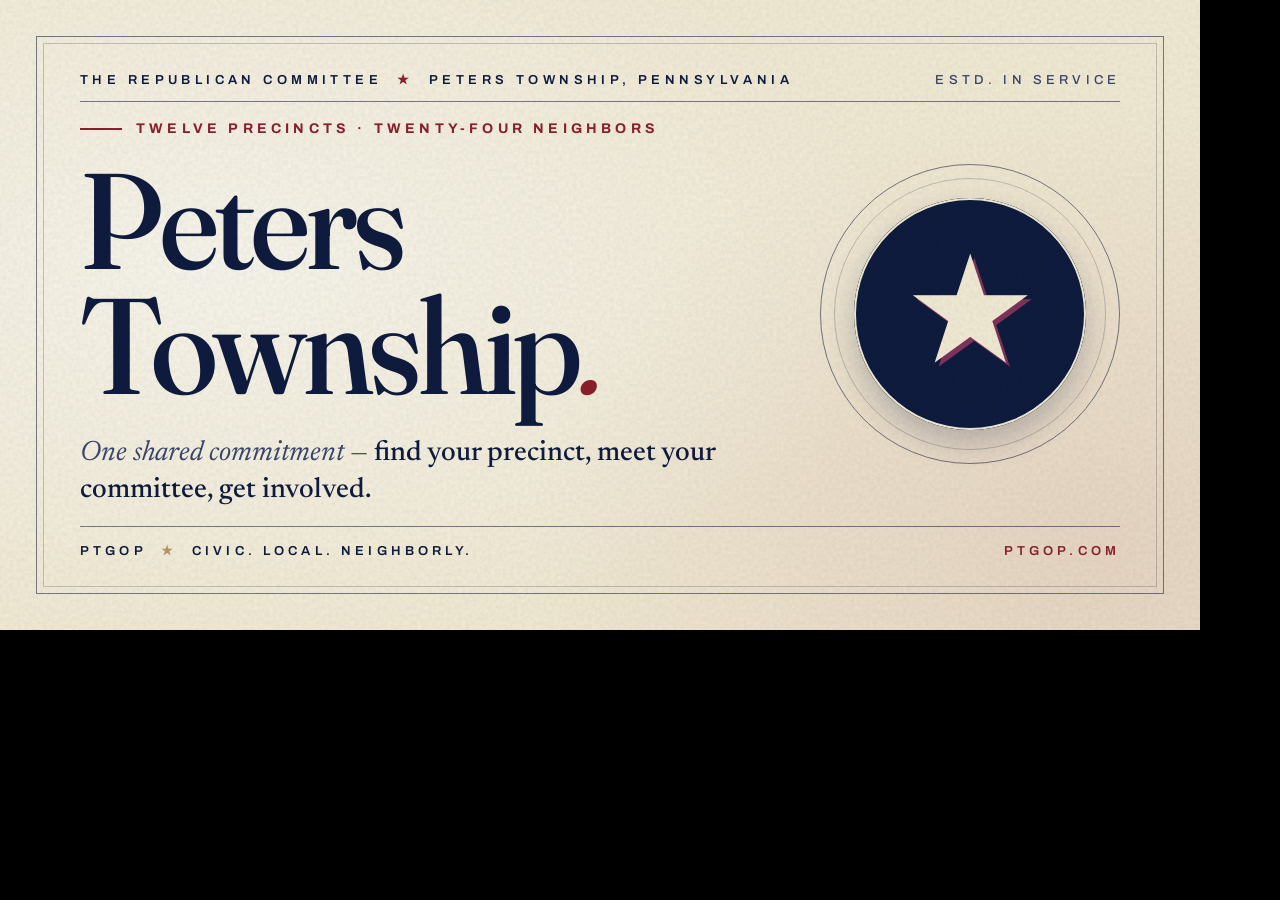
==== .social-card.html @ b9b865c0 "Add social teaser card, update footer and meta tags Adds 1200x630 social-card.png with Open Graph an" ====
<!doctype html>
<html lang="en">
<head>
<meta charset="utf-8">
<title>PTGOP social card</title>
<link rel="preconnect" href="https://fonts.googleapis.com">
<link rel="preconnect" href="https://fonts.gstatic.com" crossorigin>
<link href="https://fonts.googleapis.com/css2?family=Fraunces:ital,opsz,wght@0,9..144,300..900;1,9..144,300..900&family=Newsreader:ital,opsz,wght@0,6..72,300..700;1,6..72,300..700&family=Archivo:wght@400..700&display=swap" rel="stylesheet">
<style>
  :root {
    --cream: #F3EBD3;
    --cream-2: #EDE1C1;
    --ink: #0E1B3D;
    --ink-soft: #3A456B;
    --blood: #8E1F2C;
    --brass: #B89968;
    --rule: rgba(14, 27, 61, 0.22);
    --rule-strong: rgba(14, 27, 61, 0.55);
  }
  * { box-sizing: border-box; margin: 0; padding: 0; }
  html, body { width: 1200px; height: 630px; overflow: hidden; background: #000; }
  body {
    position: relative;
    background: var(--cream);
    color: var(--ink);
    font-family: 'Newsreader', Georgia, serif;
  }

  /* paper grain */
  .grain {
    position: absolute; inset: 0;
    pointer-events: none;
    opacity: 0.38;
    mix-blend-mode: multiply;
    background-image: url("data:image/svg+xml;utf8,<svg xmlns='http://www.w3.org/2000/svg' viewBox='0 0 200 200'><filter id='n'><feTurbulence type='fractalNoise' baseFrequency='0.85' numOctaves='2' seed='7'/><feColorMatrix values='0 0 0 0 0.055 0 0 0 0 0.106 0 0 0 0 0.239 0 0 0 0.24 0'/></filter><rect width='100%' height='100%' filter='url(%23n)'/></svg>");
  }

  /* soft cream vignette to add warmth */
  .vignette {
    position: absolute; inset: 0;
    pointer-events: none;
    background:
      radial-gradient(1100px 620px at 18% 42%, rgba(255,255,255,0.55), transparent 62%),
      radial-gradient(900px 700px at 92% 88%, rgba(142,31,44,0.10), transparent 65%);
  }

  /* double-rule borders like a broadsheet */
  .frame {
    position: absolute;
    inset: 36px;
    border: 1px solid var(--rule-strong);
  }
  .frame::before {
    content: "";
    position: absolute;
    inset: 6px;
    border: 1px solid var(--rule);
  }

  .plate {
    position: absolute;
    inset: 72px 80px;
    display: grid;
    grid-template-columns: 1fr auto;
    grid-template-rows: auto 1fr auto;
    gap: 0;
  }

  /* top eyebrow */
  .eyebrow {
    grid-column: 1 / -1;
    display: flex;
    align-items: center;
    justify-content: space-between;
    font-family: 'Archivo', sans-serif;
    font-size: 13px;
    font-weight: 600;
    letter-spacing: 0.34em;
    text-transform: uppercase;
    color: var(--ink);
    padding-bottom: 14px;
    border-bottom: 1px solid var(--rule-strong);
  }
  .eyebrow .right { color: var(--ink-soft); font-weight: 500; letter-spacing: 0.32em; }
  .eyebrow .dot { color: var(--blood); margin: 0 0.6em; }

  /* main title */
  .title {
    grid-column: 1 / 2;
    align-self: center;
    padding-right: 40px;
  }
  .kicker {
    font-family: 'Archivo', sans-serif;
    font-size: 14px;
    font-weight: 700;
    letter-spacing: 0.3em;
    text-transform: uppercase;
    color: var(--blood);
    margin-bottom: 22px;
    display: inline-flex;
    align-items: center;
    gap: 14px;
  }
  .kicker .bar {
    display: inline-block;
    width: 42px;
    height: 2px;
    background: var(--blood);
  }

  h1 {
    font-family: 'Fraunces', Georgia, serif;
    font-weight: 500;
    font-size: 136px;
    line-height: 0.92;
    letter-spacing: -0.025em;
    color: var(--ink);
    font-variation-settings: "opsz" 144, "SOFT" 30;
  }
  h1 .italic {
    font-style: italic;
    font-weight: 400;
    color: var(--blood);
  }

  .sub {
    margin-top: 26px;
    font-family: 'Newsreader', Georgia, serif;
    font-size: 28px;
    line-height: 1.35;
    font-style: italic;
    color: var(--ink-soft);
    max-width: 640px;
  }
  .sub em {
    font-style: normal;
    color: var(--ink);
    font-weight: 500;
  }

  /* star seal (right column) */
  .seal {
    grid-column: 2 / 3;
    grid-row: 2 / 3;
    align-self: center;
    justify-self: end;
    position: relative;
    width: 300px;
    height: 300px;
  }
  .seal .ring-outer, .seal .ring-inner {
    position: absolute; inset: 0;
    border-radius: 50%;
    border: 1px solid var(--rule-strong);
  }
  .seal .ring-inner { inset: 14px; border-color: var(--rule); }
  .seal .ring-text {
    position: absolute; inset: 0;
    animation: none;
  }
  .seal svg { width: 100%; height: 100%; display: block; }

  .seal .star-badge {
    position: absolute;
    inset: 34px;
    background: var(--ink);
    border-radius: 50%;
    display: flex;
    align-items: center;
    justify-content: center;
    box-shadow:
      inset 0 0 0 2px var(--cream),
      inset 0 0 0 3px var(--ink),
      0 14px 28px rgba(14,27,61,0.22);
  }
  .star-badge .star {
    color: var(--cream);
    font-size: 150px;
    line-height: 1;
    font-family: 'Fraunces', Georgia, serif;
    transform: translateY(-6px);
  }
  .star-badge .star-blood {
    position: absolute;
    color: var(--blood);
    font-size: 150px;
    line-height: 1;
    font-family: 'Fraunces', Georgia, serif;
    transform: translate(4px, -2px);
    mix-blend-mode: screen;
    opacity: 0.85;
  }

  /* bottom bar */
  .footer {
    grid-column: 1 / -1;
    display: flex;
    align-items: center;
    justify-content: space-between;
    font-family: 'Archivo', sans-serif;
    font-size: 13px;
    font-weight: 600;
    letter-spacing: 0.32em;
    text-transform: uppercase;
    color: var(--ink);
    padding-top: 16px;
    border-top: 1px solid var(--rule-strong);
  }
  .footer .tag { color: var(--ink); }
  .footer .url { color: var(--blood); }
  .footer .dot { color: var(--brass); margin: 0 0.6em; }
</style>
</head>
<body>
  <div class="vignette"></div>

  <div class="frame"></div>

  <div class="plate">
    <div class="eyebrow">
      <span class="left">The Republican Committee <span class="dot">&#9733;</span> Peters Township, Pennsylvania</span>
      <span class="right">Estd. in service</span>
    </div>

    <div class="title">
      <div class="kicker"><span class="bar"></span> Twelve Precincts &middot; Twenty-Four Neighbors</div>
      <h1>Peters<br>Township<span class="italic">.</span></h1>
      <div class="sub">One shared commitment &mdash; <em>find your precinct, meet your committee, get involved.</em></div>
    </div>

    <div class="seal" aria-hidden="true">
      <div class="ring-outer"></div>
      <div class="ring-inner"></div>
      <div class="star-badge">
        <span class="star-blood">&#9733;</span>
        <span class="star">&#9733;</span>
      </div>
    </div>

    <div class="footer">
      <span class="tag">PTGOP <span class="dot">&#9733;</span> Civic. Local. Neighborly.</span>
      <span class="url">ptgop.com</span>
    </div>
  </div>

  <div class="grain"></div>
</body>
</html>
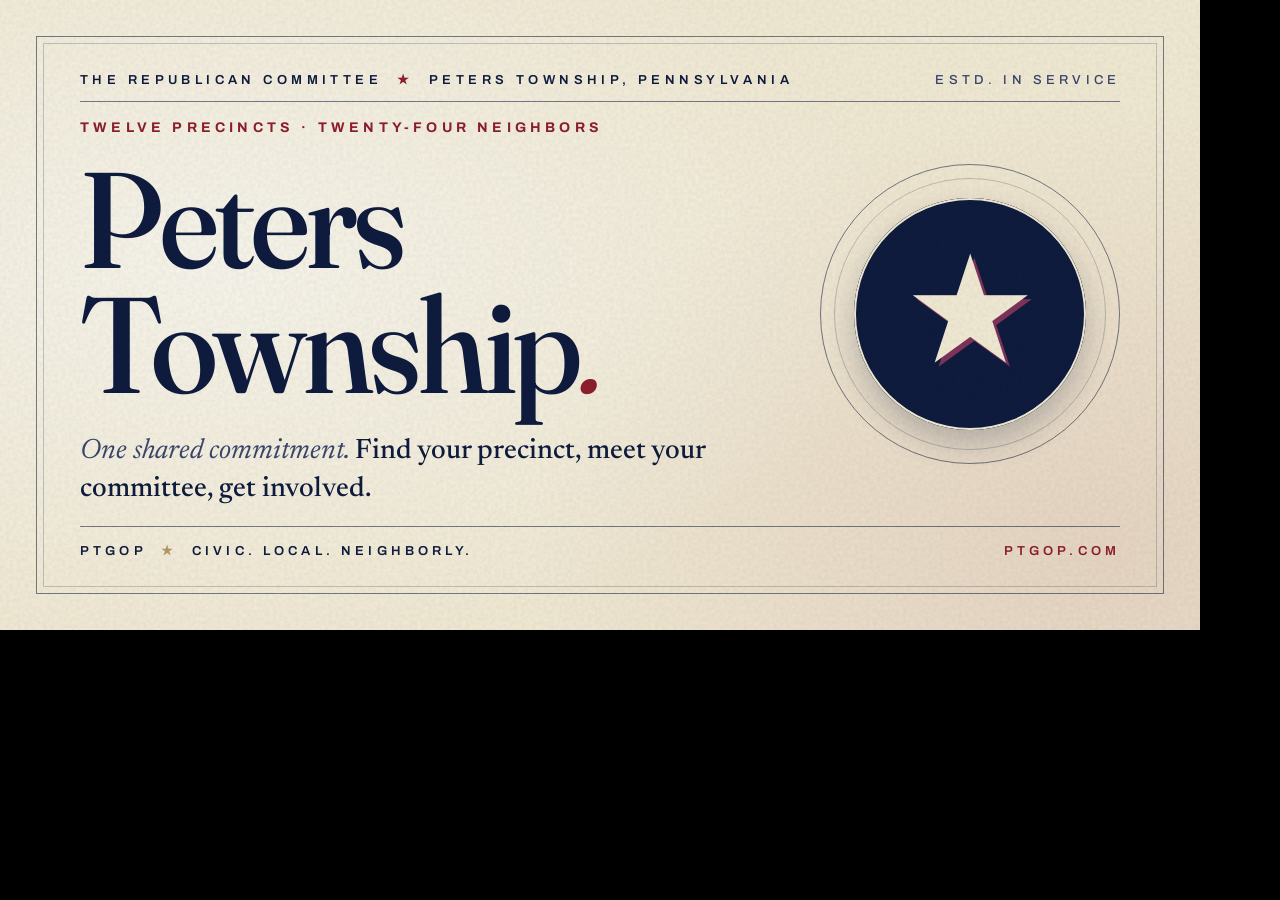
==== commit 96a446cc: "Remove em dashes from social teaser Replace the em dash in the sub-line with a period + capitalized " ====
--- a/.social-card.html
+++ b/.social-card.html
@@ -224,9 +224,9 @@
     </div>
 
     <div class="title">
-      <div class="kicker"><span class="bar"></span> Twelve Precincts &middot; Twenty-Four Neighbors</div>
+      <div class="kicker">Twelve Precincts &middot; Twenty-Four Neighbors</div>
       <h1>Peters<br>Township<span class="italic">.</span></h1>
-      <div class="sub">One shared commitment &mdash; <em>find your precinct, meet your committee, get involved.</em></div>
+      <div class="sub">One shared commitment. <em>Find your precinct, meet your committee, get involved.</em></div>
     </div>
 
     <div class="seal" aria-hidden="true">
